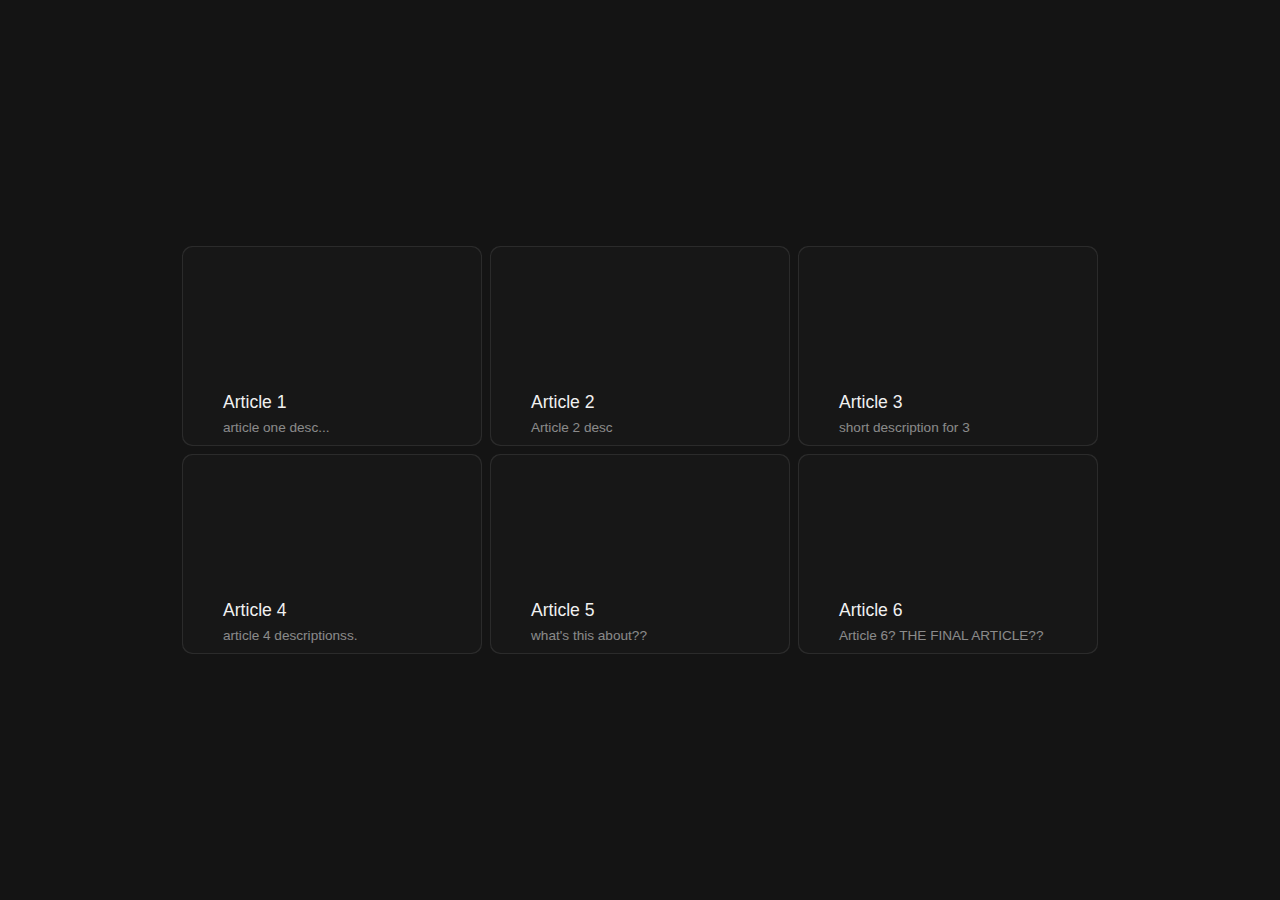
==== index.html @ 2432a019 "art1 updates, making editorial button" ====
<head>
    <link rel="stylesheet" href="index.css" type="text/css">
</head>

<body>

  <div id="cards">
    
    <a href="art1.html">
      <div class="card">
        <div class="card-content">
          <div class="card-image">
            <i class="fa-duotone fa-apartment"></i>
          </div>
          <div class="card-info-wrapper">
            <div class="card-info">
              <i class="fa-duotone fa-apartment"></i>
              <div class="card-info-title">
                <h3>Article 1</h3>  
                <h4>article one desc...</h4>
              </div>    
            </div>
          </div>
        </div>

      </div>
    </a>
 
    <a href="art2.html">
    <div class="card">
      <div class="card-content">
        <div class="card-image">
          <i class="fa-duotone fa-unicorn"></i>
        </div>
        <div class="card-info-wrapper">
          <div class="card-info">
            <i class="fa-duotone fa-unicorn"></i>
            <div class="card-info-title">
              <h3>Article 2</h3>  
              <h4>Article 2 desc</h4>
            </div>    
          </div>  
        </div>
      </div>
    </div>
    </a>
    <div class="card">
      <div class="card-content">
        <div class="card-image">
          <i class="fa-duotone fa-blender-phone"></i>
        </div>
        <div class="card-info-wrapper">
          <div class="card-info">
            <i class="fa-duotone fa-blender-phone"></i>
            <div class="card-info-title">
              <h3>Article 3</h3>  
              <h4>short description for 3</h4>
            </div>    
          </div>
        </div>
      </div>
    </div>
    <div class="card">
      <div class="card-content">
        <div class="card-image">
          <i class="fa-duotone fa-person-to-portal"></i>
        </div>
        <div class="card-info-wrapper">
          <div class="card-info">
            <i class="fa-duotone fa-person-to-portal"></i>
            <div class="card-info-title">
              <h3>Article 4</h3>  
              <h4>article 4 descriptionss.</h4>
            </div>    
          </div>
        </div>
      </div>
    </div>
    <div class="card">
      <div class="card-content">
        <div class="card-image">
          <i class="fa-duotone fa-person-from-portal"></i>
        </div>
        <div class="card-info-wrapper">
          <div class="card-info">
            <i class="fa-duotone fa-person-from-portal"></i>
            <div class="card-info-title">
              <h3>Article 5</h3>  
              <h4>what's this about??</h4>
            </div>    
          </div>
        </div>
      </div>
    </div>
    <div class="card">
      <div class="card-content">
        <div class="card-image">
          <i class="fa-duotone fa-otter"></i>
        </div>
        <div class="card-info-wrapper">
          <div class="card-info">
            <i class="fa-duotone fa-otter"></i>
            <div class="card-info-title">
              <h3>Article 6</h3>  
              <h4>Article 6? THE FINAL ARTICLE??</h4>
            </div>    
          </div>
        </div>
      </div>
    </div>
  </div>
<script type="text/javascript" src="index.js"></script>
</body>
---- index.css ----
:root {
  --bg-color: rgb(20, 20, 20);
  --card-color: rgb(23, 23, 23);
}

/* cardistry */
body {
  align-items: center;
  background-color: var(--bg-color);
  display: flex;
  height: 100vh;
  justify-content: center;
  margin: 0px;
  overflow: hidden;
  padding: 0px;
}

#cards {
  display: flex;
  flex-wrap: wrap;
  gap: 8px;  
  max-width: 916px;
  width: calc(100% - 20px);
}

#cards:hover > .card::after {
  opacity: 1;
}

.card {
  background-color: rgba(255, 255, 255, 0.1);
  border-radius: 10px;
  cursor: pointer;
  display: flex;
  height: 200px;
  flex-direction: column;
  position: relative;
  width: 300px;  
}

.card:hover::before {
  opacity: 1;
}

.card::before,
.card::after {
  border-radius: inherit;
  content: "";
  height: 100%;
  left: 0px;
  opacity: 0;
  position: absolute;
  top: 0px;
  transition: opacity 500ms;
  width: 100%;
}

.card::before {
  background: radial-gradient(
    800px circle at var(--mouse-x) var(--mouse-y), 
    rgba(255, 255, 255, 0.06),
    transparent 40%
  );
  z-index: 3;
}

.card::after {  
  background: radial-gradient(
    600px circle at var(--mouse-x) var(--mouse-y), 
    rgba(255, 255, 255, 0.4),
    transparent 40%
  );
  z-index: 1;
}

.card > .card-content {
  background-color: var(--card-color);
  border-radius: inherit;
  display: flex;
  flex-direction: column;
  flex-grow: 1;
  inset: 1px;
  padding: 10px;
  position: absolute;
  z-index: 2;
}

/* -- ↓ ↓ ↓ extra card content styles ↓ ↓ ↓ -- */

h1, h2, h3, h4, span {
  color: rgb(240, 240, 240);
  font-family: "Rubik", sans-serif;
  font-weight: 400;
  margin: 0px;
}

i {  
  color: rgb(240, 240, 240);
}

.card-image {
  align-items: center;
  display: flex;
  height: 140px;
  justify-content: center;
  overflow: hidden;
}

.card-image > i {
  font-size: 6em;
  opacity: 0.25;
}

.card-info-wrapper {
  align-items: center;
  display: flex;
  flex-grow: 1;
  justify-content: flex-start;
  padding: 0px 20px;
}

.card-info {
  align-items: flex-start;
  display: flex;
  gap: 10px;
}

.card-info > i {  
  font-size: 1em;
  height: 20px;
  line-height: 20px;
}

.card-info-title > h3 {
  font-size: 1.1em;
  line-height: 20px;
}

.card-info-title > h4 {
  color: rgba(255, 255, 255, 0.5);
  font-size: 0.85em;
  margin-top: 8px;
}

/* -- ↓ ↓ ↓ some responsiveness ↓ ↓ ↓ -- */

@media(max-width: 1000px) {
  body {
    align-items: flex-start;  
    overflow: auto;
  }
  
  #cards {    
    max-width: 1000px;
    padding: 10px 0px;
  }
  
  .card {
    flex-shrink: 1;
    width: calc(50% - 4px);
  }
}

@media(max-width: 500px) {
  .card {
    height: 180px;
  }
  
  .card-image {
    height: 80px;  
  }
  
  .card-image > i {
    font-size: 3em;
  }
    
  .card-info-wrapper {
    padding: 0px 10px;
  }
  
  .card-info > i { 
    font-size: 0.8em; 
  }
  
  .card-info-title > h3 {
    font-size: 0.9em;
  }

  .card-info-title > h4 {
    font-size: 0.8em;
    margin-top: 4px;
  }
}

@media(max-width: 320px) {
  .card {
    width: 100%;
  }
}

.link {
  align-items: center;
  backdrop-filter: blur(3px);
  background-color: rgba(255, 255, 255, 0.05);
  border: 1px solid rgba(255, 255, 255, 0.1);
  border-radius: 6px;
  box-shadow: 2px 2px 2px rgba(0, 0, 0, 0.1);
  cursor: pointer;  
  display: inline-flex;
  gap: 5px;
  left: 10px;
  padding: 10px 20px;
  position: fixed;
  text-decoration: none;
  z-index: 100;
}

.link:hover {
  background-color: rgba(255, 255, 255, 0.1);
  border: 1px solid rgba(255, 255, 255, 0.2);
}

.link > i, .link > span {
  height: 20px;
  line-height: 20px;
}

.link > span {
  color: white;
}
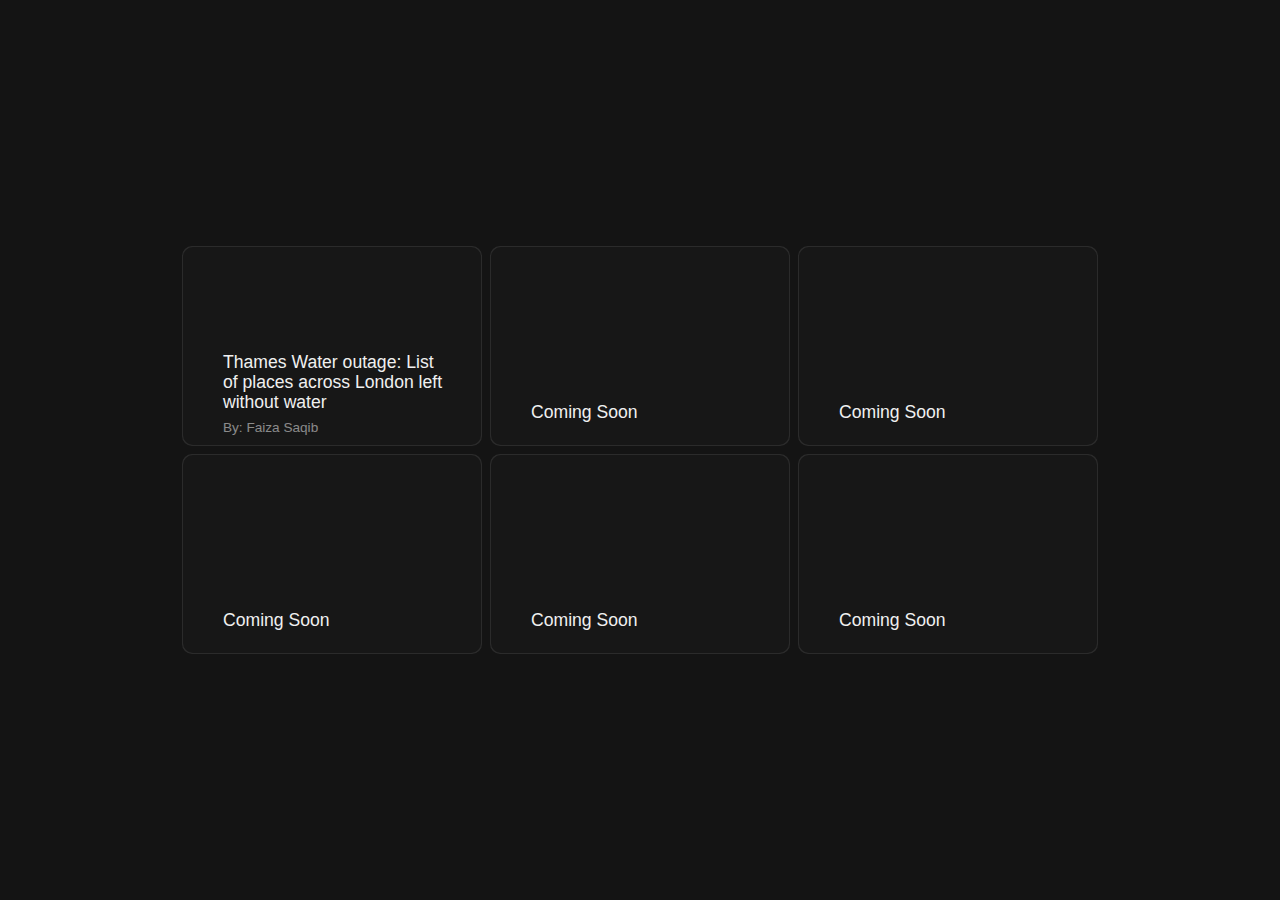
==== commit 561cd017: "updated art1 editorial, built nav system" ====
--- a/index.html
+++ b/index.html
@@ -16,8 +16,9 @@
             <div class="card-info">
               <i class="fa-duotone fa-apartment"></i>
               <div class="card-info-title">
-                <h3>Article 1</h3>  
-                <h4>article one desc...</h4>
+                <h3>Thames Water outage: List of places across 
+                  London left without water</h3>  
+                <h4>By: Faiza Saqib</h4>
               </div>    
             </div>
           </div>
@@ -36,14 +37,15 @@
           <div class="card-info">
             <i class="fa-duotone fa-unicorn"></i>
             <div class="card-info-title">
-              <h3>Article 2</h3>  
-              <h4>Article 2 desc</h4>
+              <h3>Coming Soon</h3> 
+              <h4></h4>
             </div>    
           </div>  
         </div>
       </div>
     </div>
     </a>
+    <a>
     <div class="card">
       <div class="card-content">
         <div class="card-image">
@@ -53,13 +55,15 @@
           <div class="card-info">
             <i class="fa-duotone fa-blender-phone"></i>
             <div class="card-info-title">
-              <h3>Article 3</h3>  
-              <h4>short description for 3</h4>
+              <h3>Coming Soon</h3> 
+              <h4></h4>
             </div>    
           </div>
         </div>
       </div>
     </div>
+    </a>
+    <a>
     <div class="card">
       <div class="card-content">
         <div class="card-image">
@@ -69,13 +73,15 @@
           <div class="card-info">
             <i class="fa-duotone fa-person-to-portal"></i>
             <div class="card-info-title">
-              <h3>Article 4</h3>  
-              <h4>article 4 descriptionss.</h4>
+              <h3>Coming Soon</h3> 
+              <h4></h4>
             </div>    
           </div>
         </div>
       </div>
     </div>
+    </a>
+    <a>
     <div class="card">
       <div class="card-content">
         <div class="card-image">
@@ -85,13 +91,15 @@
           <div class="card-info">
             <i class="fa-duotone fa-person-from-portal"></i>
             <div class="card-info-title">
-              <h3>Article 5</h3>  
-              <h4>what's this about??</h4>
+              <h3>Coming Soon</h3> 
+              <h4></h4>
             </div>    
           </div>
         </div>
       </div>
     </div>
+    </a>
+    <a>
     <div class="card">
       <div class="card-content">
         <div class="card-image">
@@ -101,13 +109,14 @@
           <div class="card-info">
             <i class="fa-duotone fa-otter"></i>
             <div class="card-info-title">
-              <h3>Article 6</h3>  
-              <h4>Article 6? THE FINAL ARTICLE??</h4>
+              <h3>Coming Soon</h3>  
+              <h4></h4>
             </div>    
           </div>
         </div>
       </div>
     </div>
   </div>
+</a>
 <script type="text/javascript" src="index.js"></script>
 </body>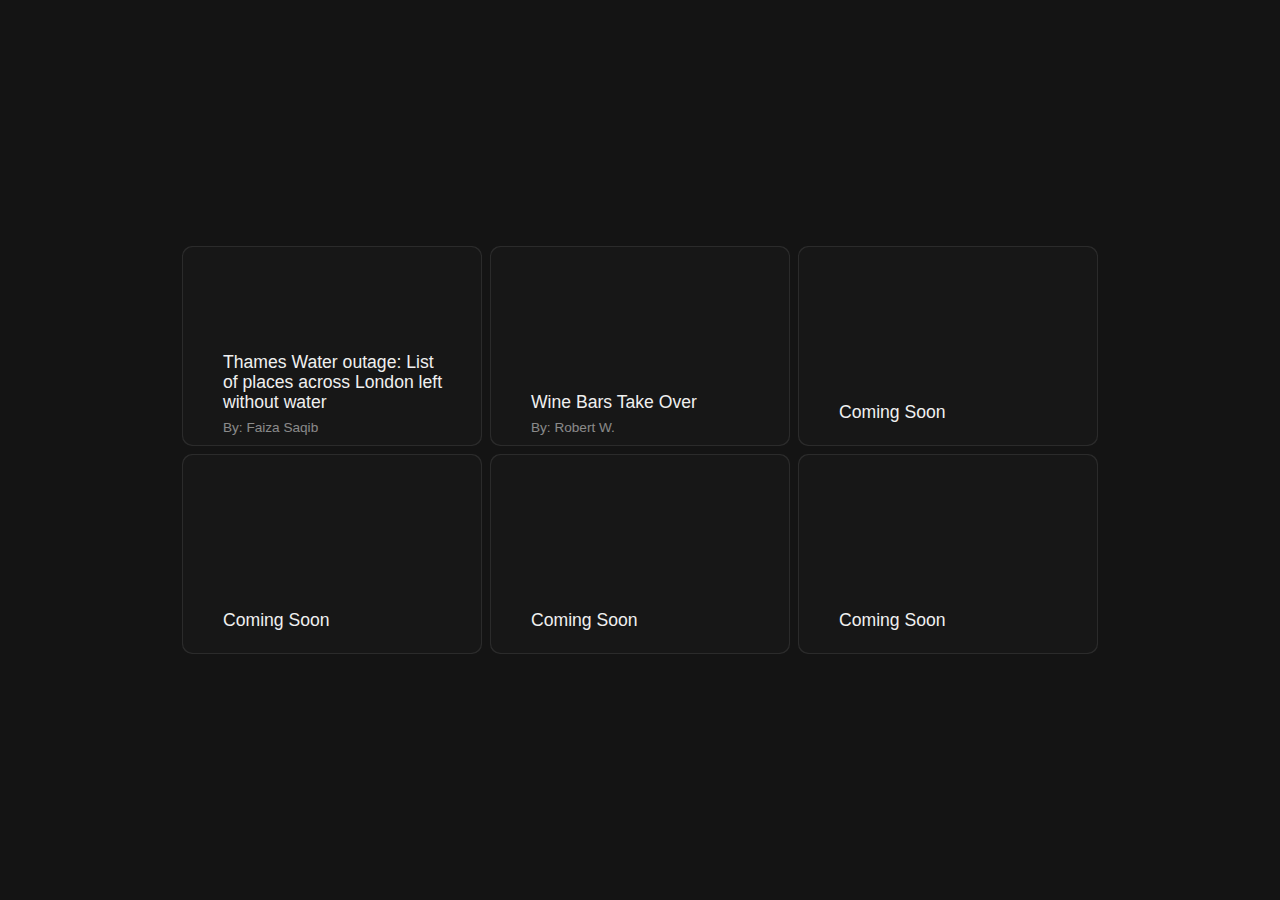
==== commit 6d6ee1d8: "Added art2 editorial, eddited index" ====
--- a/index.html
+++ b/index.html
@@ -23,11 +23,10 @@
             </div>
           </div>
         </div>
-
       </div>
     </a>
  
-    <a href="art2.html">
+  <a href="art2.html">
     <div class="card">
       <div class="card-content">
         <div class="card-image">
@@ -37,14 +36,14 @@
           <div class="card-info">
             <i class="fa-duotone fa-unicorn"></i>
             <div class="card-info-title">
-              <h3>Coming Soon</h3> 
-              <h4></h4>
+              <h3>Wine Bars Take Over</h3> 
+              <h4>By: Robert W.</h4>
             </div>    
           </div>  
         </div>
       </div>
     </div>
-    </a>
+  </a>
     <a>
     <div class="card">
       <div class="card-content">
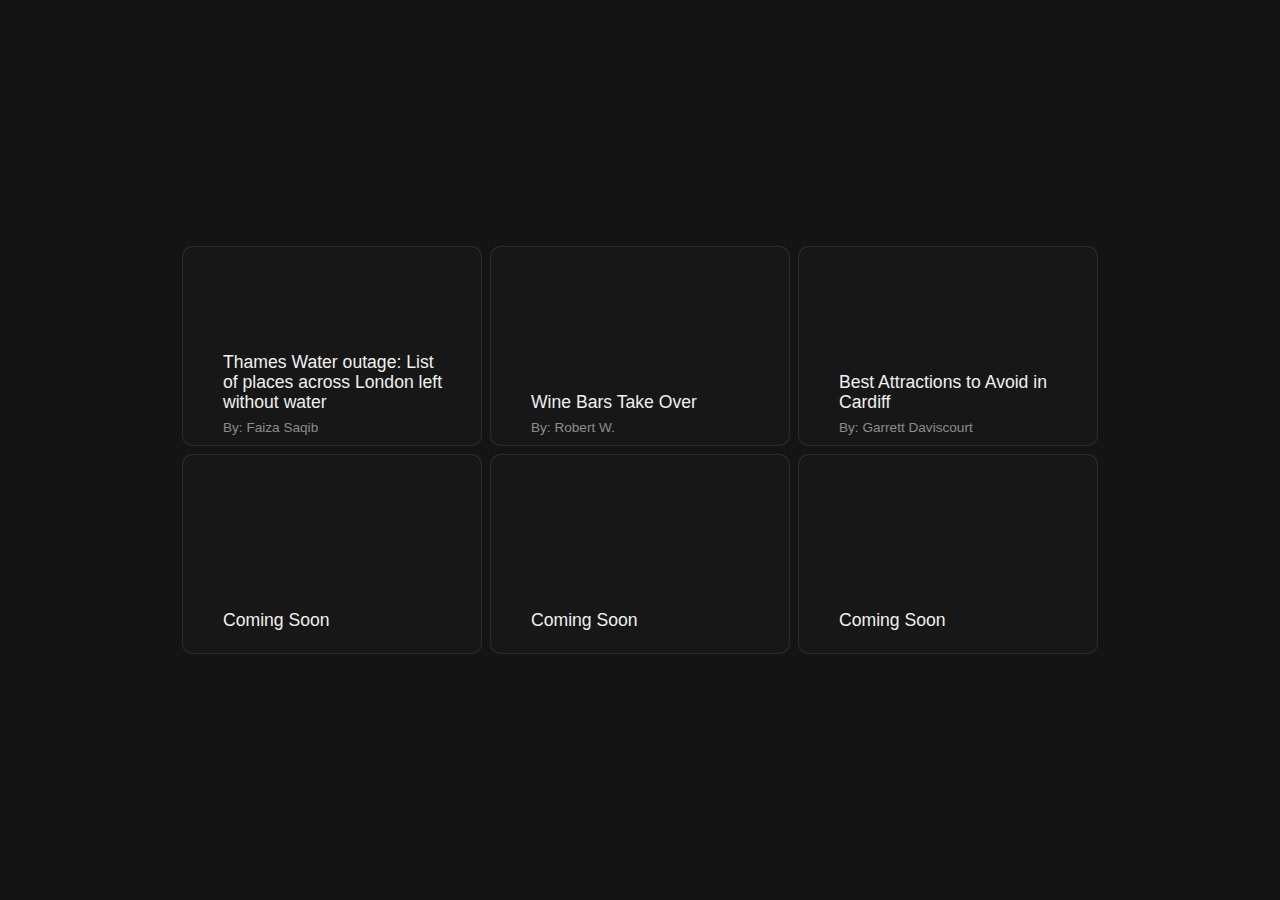
==== commit d3491df4: "garrett page" ====
--- a/index.html
+++ b/index.html
@@ -44,7 +44,8 @@
       </div>
     </div>
   </a>
-    <a>
+  
+  <a href="art3.html">
     <div class="card">
       <div class="card-content">
         <div class="card-image">
@@ -54,14 +55,14 @@
           <div class="card-info">
             <i class="fa-duotone fa-blender-phone"></i>
             <div class="card-info-title">
-              <h3>Coming Soon</h3> 
-              <h4></h4>
+              <h3>Best Attractions to Avoid in Cardiff</h3> 
+              <h4>By: Garrett Daviscourt</h4>
             </div>    
           </div>
         </div>
       </div>
     </div>
-    </a>
+  </a>
     <a>
     <div class="card">
       <div class="card-content">
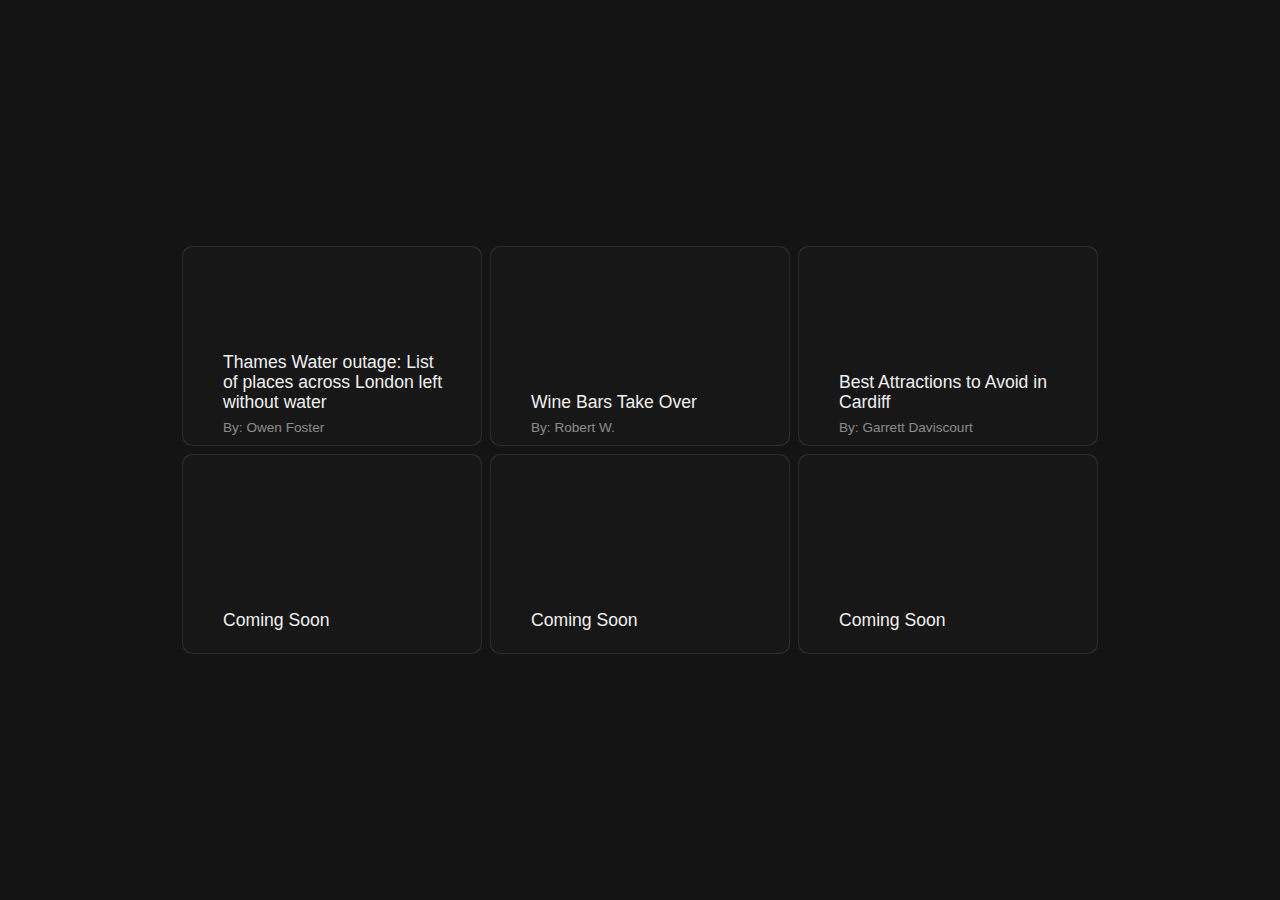
==== commit 702f2648: "Update index.html" ====
--- a/index.html
+++ b/index.html
@@ -5,7 +5,7 @@
 <body>
 
   <div id="cards">
-    
+      
     <a href="art1.html">
       <div class="card">
         <div class="card-content">
@@ -18,7 +18,7 @@
               <div class="card-info-title">
                 <h3>Thames Water outage: List of places across 
                   London left without water</h3>  
-                <h4>By: Faiza Saqib</h4>
+                <h4>By: Owen Foster</h4>
               </div>    
             </div>
           </div>
@@ -119,4 +119,4 @@
   </div>
 </a>
 <script type="text/javascript" src="index.js"></script>
-</body>+</body>
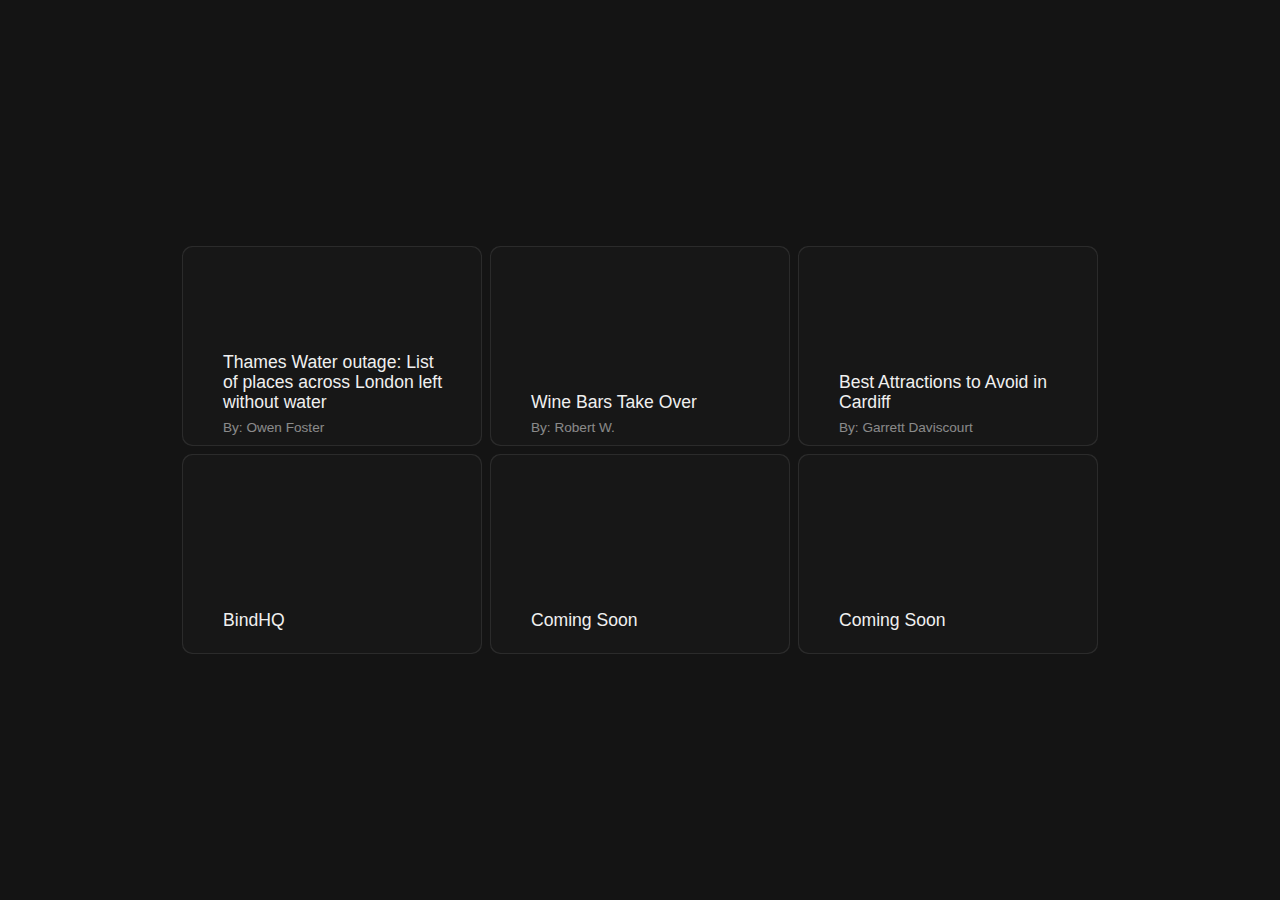
==== commit 41d615d4: "Robert Done" ====
--- a/index.html
+++ b/index.html
@@ -6,7 +6,7 @@
 
   <div id="cards">
       
-    <a href="art1.html">
+    <a href="art1ed.html">
       <div class="card">
         <div class="card-content">
           <div class="card-image">
@@ -63,7 +63,8 @@
       </div>
     </div>
   </a>
-    <a>
+
+  <a href="art4.html">
     <div class="card">
       <div class="card-content">
         <div class="card-image">
@@ -73,7 +74,7 @@
           <div class="card-info">
             <i class="fa-duotone fa-person-to-portal"></i>
             <div class="card-info-title">
-              <h3>Coming Soon</h3> 
+              <h3>BindHQ</h3> 
               <h4></h4>
             </div>    
           </div>
@@ -81,6 +82,7 @@
       </div>
     </div>
     </a>
+  </a>
     <a>
     <div class="card">
       <div class="card-content">
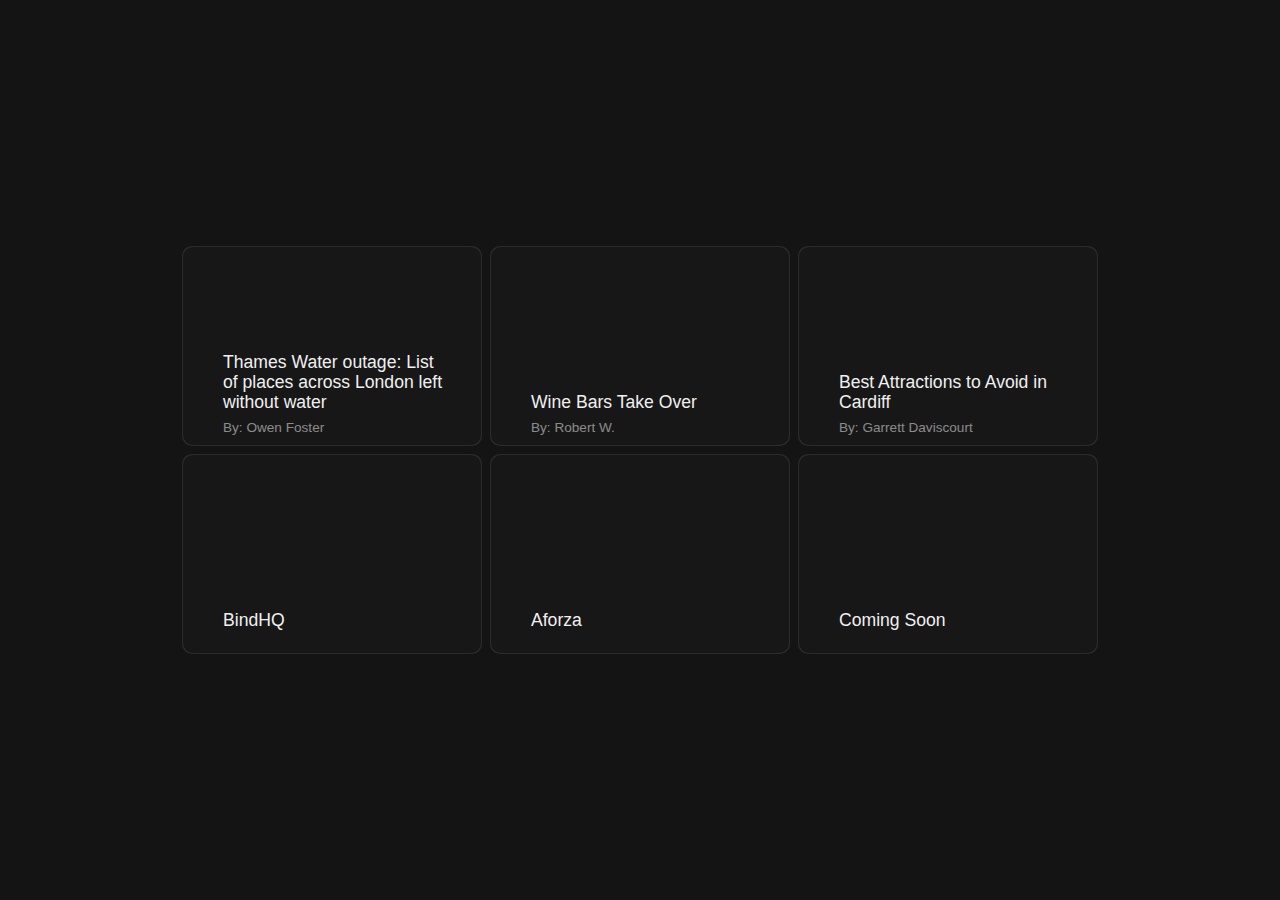
==== commit 7455c2c8: "Owen done!" ====
--- a/index.html
+++ b/index.html
@@ -83,7 +83,7 @@
     </div>
     </a>
   </a>
-    <a>
+    <a href="art5.html">
     <div class="card">
       <div class="card-content">
         <div class="card-image">
@@ -93,7 +93,7 @@
           <div class="card-info">
             <i class="fa-duotone fa-person-from-portal"></i>
             <div class="card-info-title">
-              <h3>Coming Soon</h3> 
+              <h3>Aforza</h3> 
               <h4></h4>
             </div>    
           </div>
